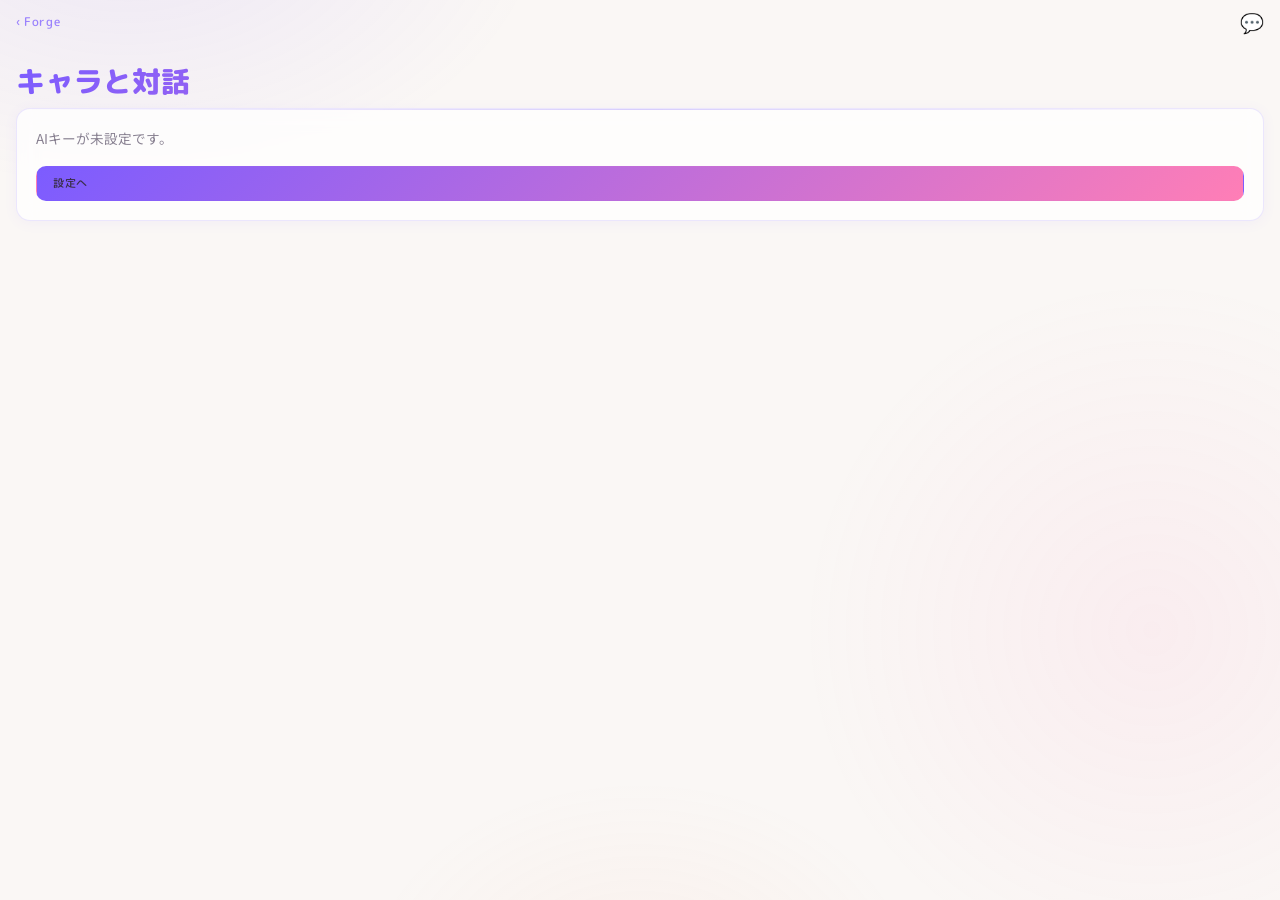
==== local/chat.html @ 7b849557 "Local edition: AI gates (Forge, Chat, Illustrate) Phase 3 — the optional AI features (unlocked by ad" ====
<!DOCTYPE html>
<html lang="ja">
<head>
<meta charset="UTF-8">
<meta name="viewport" content="width=device-width, initial-scale=1.0, maximum-scale=1.0, user-scalable=no">
<title>Chat — DreamStudio</title>
<link href="https://fonts.googleapis.com/css2?family=M+PLUS+Rounded+1c:wght@400;500;700;800&family=Noto+Sans+JP:wght@300;400;500;700&display=swap" rel="stylesheet">
<link rel="stylesheet" href="css/style.css">
<link rel="manifest" href="manifest.json">
<meta name="theme-color" content="#7c5cff">
<meta name="apple-mobile-web-app-title" content="DreamStudio">
<link rel="apple-touch-icon" href="icons/icon-192.png">
<style>
.msg { margin-bottom:0.8rem; max-width:85%; }
.msg-user { margin-left:auto; }
.msg-bubble { padding:0.7rem 0.9rem; border-radius:14px; font-size:0.92rem; line-height:1.7; white-space:pre-wrap; }
.msg-user .msg-bubble { background:linear-gradient(135deg,var(--orchid),var(--blush)); color:#fff; border-bottom-right-radius:4px; }
.msg-ai .msg-bubble { background:var(--card-bg); border:1px solid var(--card-border); color:var(--pearl); border-bottom-left-radius:4px; }
.msg-name { font-size:0.65rem; color:var(--orchid); margin-bottom:0.2rem; }
.chat-input-bar { display:flex; gap:0.5rem; align-items:flex-end; margin-top:1rem; }
.chat-textarea { flex:1; padding:0.7rem 0.9rem; background:rgba(255,255,255,0.85); border:1px solid rgba(124,92,255,0.22); border-radius:12px; color:var(--pearl); font-family:'Noto Sans JP',sans-serif; font-size:0.95rem; outline:none; resize:none; max-height:120px; min-height:44px; }
.chat-send { width:44px; height:44px; flex-shrink:0; border-radius:50%; background:linear-gradient(135deg,var(--orchid),var(--blush)); border:none; color:#fff; font-size:1.1rem; cursor:pointer; }
</style>
</head>
<body>
<div class="cosmos"></div>
<div class="page" style="padding-top: var(--safe-top);">
  <div id="header"></div>
  <div id="app"></div>
</div>

<script src="js/db.js"></script>
<script src="js/ui.js"></script>
<script src="js/store.js"></script>
<script src="js/ai.js"></script>
<script>
const ICON = '💬';
const app = document.getElementById('app');
let conv = [];        // {role:'user'|'ai', name, text}
let cfg = null;       // {mode, providerId, aId, bId}

const sessKey = () => `chat_${cfg.mode}_${cfg.aId||''}_${cfg.bId||''}`;
function loadConv() { try { conv = JSON.parse(sessionStorage.getItem(sessKey()) || '[]'); } catch { conv = []; } }
function saveConv() { sessionStorage.setItem(sessKey(), JSON.stringify(conv)); }

async function route() {
  const [mode, id] = location.hash.slice(1).split('/');
  if (mode === 'char' && id) return startInterview(Number(id));
  return renderSetup();
}

async function renderSetup() {
  document.getElementById('header').innerHTML = DS.pageHeader('forge.html', 'Forge', ICON);
  const [residents, ready] = await Promise.all([Store.byName(await DB.all('residents')), Store.providersReady()]);
  if (!ready.length) { app.innerHTML = `<h1 class="page-title">キャラと対話</h1><div class="card"><div class="card-excerpt">AIキーが未設定です。</div><a class="btn btn-sm btn-primary mt-2" href="settings.html">設定へ</a></div>`; return; }
  if (!residents.length) { app.innerHTML = `<h1 class="page-title">キャラと対話</h1><div class="card"><div class="card-excerpt">先に Cradle でキャラクターを作成してください。</div><a class="btn btn-sm mt-2" href="cradle.html">Cradleへ</a></div>`; return; }
  app.innerHTML = `
    <h1 class="page-title">キャラと対話</h1><p class="page-subtitle">Chat</p>
    <div class="form-group"><label class="form-label">モード</label><select class="form-select" id="mode">
      <option value="interview">インタビュー（1対1）</option><option value="duo">デュオ（2キャラの掛け合い）</option></select></div>
    <div class="form-group"><label class="form-label">AIプロバイダー</label><select class="form-select" id="provider">${ready.map(p=>`<option value="${p.id}">${DS.esc(p.displayName||p.name)}</option>`).join('')}</select></div>
    <div class="form-group"><label class="form-label" id="aLabel">キャラクター</label><select class="form-select" id="charA">${residents.map(r=>`<option value="${r.id}">${DS.esc(r.name)}</option>`).join('')}</select></div>
    <div class="form-group" id="bWrap" style="display:none;"><label class="form-label">相手キャラクター</label><select class="form-select" id="charB">${residents.map(r=>`<option value="${r.id}">${DS.esc(r.name)}</option>`).join('')}</select></div>
    <button class="btn btn-primary btn-block" id="start">対話をはじめる</button>`;
  document.getElementById('mode').addEventListener('change', (e) => {
    document.getElementById('bWrap').style.display = e.target.value === 'duo' ? '' : 'none';
    document.getElementById('aLabel').textContent = e.target.value === 'duo' ? 'キャラ1' : 'キャラクター';
  });
  document.getElementById('start').addEventListener('click', () => {
    const mode = document.getElementById('mode').value;
    cfg = { mode, providerId: Number(document.getElementById('provider').value), aId: Number(document.getElementById('charA').value), bId: mode==='duo' ? Number(document.getElementById('charB').value) : null };
    renderChat();
  });
}

async function startInterview(charId) {
  const ready = await Store.providersReady();
  if (!ready.length) { location.hash = ''; return renderSetup(); }
  cfg = { mode: 'interview', providerId: ready[0].id, aId: charId, bId: null };
  renderChat();
}

function buildCharacterPrompt(r) {
  let p = `あなたは「${r.name}」というキャラクターです。以下の設定に忠実に、このキャラクターとして会話してください。\n\n## 基本情報\n`;
  const map = { gender:'性別', height:'身長', bodyType:'体型', style:'系統', features:'特徴' };
  for (const k in map) if (r[k]) p += `${map[k]}: ${r[k]}\n`;
  if (r.personality) p += `\n## 性格\n${r.personality}\n`;
  if ((r.params||[]).length) { p += '\n## 内面パラメーター\n'; for (const pm of r.params) p += `- ${pm.name}: ${pm.value}/10\n`; }
  for (const cf of (r.customFields||[])) if (cf.name && cf.value) p += `${cf.name}: ${cf.value}\n`;
  p += '\n## ルール\n- キャラの性格・口調・パラメーターに忠実に応答\n- 自然な日本語の会話文で応答。地の文不要\n- 必要なら短い動作描写のみ\n';
  return p;
}
function buildDuoPrompt(a, b, related) {
  let p = `あなたは2人のキャラクターの会話を描写します。\n\n## キャラ1: ${a.name}\n`;
  if (a.personality) p += `性格: ${a.personality}\n`;
  if ((a.params||[]).length) p += 'パラメーター: ' + a.params.map(pm=>`${pm.name}:${pm.value}/10`).join(', ') + '\n';
  if (a.features) p += `特徴: ${a.features}\n`;
  p += `\n## キャラ2: ${b.name}\n`;
  if (b.personality) p += `性格: ${b.personality}\n`;
  if ((b.params||[]).length) p += 'パラメーター: ' + b.params.map(pm=>`${pm.name}:${pm.value}/10`).join(', ') + '\n';
  if (b.features) p += `特徴: ${b.features}\n`;
  if (related) p += '\n※ この2人は関係性のあるキャラクター同士です\n';
  p += `\n## ルール\n- 2人の性格・口調に忠実\n- 交互に台詞。名前つき（例: ${a.name}「…」）\n- 3〜5往復で区切る\n- ユーザーの話題に沿って会話\n`;
  return p;
}

async function renderChat() {
  loadConv();
  document.getElementById('header').innerHTML = DS.pageHeader('chat.html', '対話設定', ICON);
  const a = await DB.get('residents', cfg.aId);
  const b = cfg.bId ? await DB.get('residents', cfg.bId) : null;
  const title = cfg.mode === 'duo' ? `${a.name} × ${b.name}` : a.name;
  app.innerHTML = `
    <div class="flex-between"><h1 class="page-title" style="font-size:1.3rem;">${DS.esc(title)}</h1>
      <button class="btn btn-sm" id="menuBtn">⋯</button></div>
    <div id="messages" style="margin-top:1rem;"></div>
    <div class="chat-input-bar">
      <textarea class="chat-textarea" id="input" placeholder="${cfg.mode==='duo'?'話題を入力…':'メッセージ…'}"></textarea>
      <button class="chat-send" id="send">➤</button>
    </div>`;
  renderMessages();
  document.getElementById('send').addEventListener('click', send);
  document.getElementById('input').addEventListener('keydown', (e) => { if (e.key === 'Enter' && (e.metaKey || e.ctrlKey)) send(); });
  document.getElementById('menuBtn').addEventListener('click', chatMenu);
}

function renderMessages() {
  const box = document.getElementById('messages');
  box.innerHTML = conv.map(m => `
    <div class="msg ${m.role==='user'?'msg-user':'msg-ai'}">
      ${m.role==='ai' && m.name ? `<div class="msg-name">${DS.esc(m.name)}</div>` : ''}
      <div class="msg-bubble">${DS.esc(m.text)}</div>
    </div>`).join('');
  box.scrollTop = box.scrollHeight;
  window.scrollTo(0, document.body.scrollHeight);
}

async function send() {
  const input = document.getElementById('input');
  const msg = input.value.trim(); if (!msg) return;
  input.value = '';
  conv.push({ role: 'user', text: msg }); saveConv(); renderMessages();
  const sendBtn = document.getElementById('send'); sendBtn.disabled = true; sendBtn.textContent = '…';

  const a = await DB.get('residents', cfg.aId);
  const b = cfg.bId ? await DB.get('residents', cfg.bId) : null;
  let sys;
  if (cfg.mode === 'duo') {
    const related = (a.candidateIds||[]).includes(b.id) || (b.candidateIds||[]).includes(a.id);
    sys = buildDuoPrompt(a, b, related);
  } else sys = buildCharacterPrompt(a);

  // 直近10往復を文章化して渡す
  const recent = conv.slice(-20);
  let transcript = recent.map(m => m.role === 'user' ? `ユーザー: ${m.text}` : `${m.name || (cfg.mode==='duo'?'会話':a.name)}: ${m.text}`).join('\n');
  const user = cfg.mode === 'duo'
    ? `これまでの会話:\n${transcript}\n\n上記の話題で、${a.name}と${b.name}の会話を続けてください。`
    : `これまでの会話:\n${transcript}\n\n${a.name}として返答してください。`;

  const provider = await DB.get('apiProviders', cfg.providerId);
  const res = await AI.call(provider, sys, user);
  sendBtn.disabled = false; sendBtn.textContent = '➤';
  if (res.error) { DS.toast(res.error, 'error'); return; }
  conv.push({ role: 'ai', name: cfg.mode === 'duo' ? null : a.name, text: res.text.trim() }); saveConv(); renderMessages();
  await DB.add('forgeGenerations', { provider: res.provider, model: res.model, promptSystem: sys, promptUser: user, output: res.text, inputTokens: res.inputTokens, outputTokens: res.outputTokens, cachedTokens: res.cachedTokens, costInput: res.costInput, costOutput: res.costOutput, costTotal: res.costTotal });
}

async function chatMenu() {
  const a = await DB.get('residents', cfg.aId);
  const ok = await DS.confirmDialog('この会話をノベルとして保存しますか？（「やめる」で会話をリセット）', 'ノベルに保存', false);
  if (ok) {
    if (!conv.length) { DS.toast('会話がありません', 'error'); return; }
    const b = cfg.bId ? await DB.get('residents', cfg.bId) : null;
    const title = (cfg.mode === 'duo' ? `${a.name}×${b.name}の会話` : `${a.name}との対話`);
    const body = conv.map(m => m.role === 'user' ? `ユーザー: ${m.text}` : `${m.name || ''}${m.name?'「':''}${m.text}${m.name?'」':''}`).join('\n\n');
    const nid = await DB.add('novels', { title, body, status: 'draft', tags: ['対話'] });
    DS.flash('ノベルとして保存しました'); location.href = 'desire.html#view/' + nid;
  } else {
    conv = []; saveConv(); renderMessages(); DS.toast('会話をリセットしました');
  }
}

window.addEventListener('hashchange', route);
(async () => { await DS.appInit(); route(); })();
</script>
</body>
</html>
---- local/css/style.css ----
/* ═══════════════════════════════════════════════
   DreamStudio — Shared Styles
   ═══════════════════════════════════════════════ */

*, *::before, *::after { margin: 0; padding: 0; box-sizing: border-box; }

:root {
  --void: #faf7f5;
  --abyss: #f3eef7;
  --deep-violet: #ffffff;
  --bruise: #e9e0f2;
  --orchid: #7c5cff;
  --rose-gold: #f59e7a;
  --blush: #ff7eb6;
  --moon: #3a2f4a;
  --pearl: #241c30;
  --ember: #ef4d6b;
  --honey: #f0a020;
  --whisper: rgba(124, 92, 255, 0.06);
  --card-bg: rgba(255,255,255,0.72);
  --card-border: rgba(124,92,255,0.14);
  --safe-top: env(safe-area-inset-top, 0px);
  --safe-bottom: env(safe-area-inset-bottom, 0px);
}

html, body {
  width: 100%;
  overflow-x: hidden;
  background: var(--void);
  color: var(--moon);
  font-family: 'Noto Sans JP', sans-serif;
  -webkit-text-size-adjust: 100%;
}

/* ═══ AMBIENT ═══ */
.cosmos {
  position: fixed; inset: 0; z-index: 0; overflow: hidden;
}
.cosmos::before {
  content: '';
  position: absolute; width: 200%; height: 200%; top: -50%; left: -50%;
  background:
    radial-gradient(ellipse 600px 400px at 30% 20%, rgba(124,92,255,0.10) 0%, transparent 70%),
    radial-gradient(ellipse 500px 500px at 70% 60%, rgba(255,126,182,0.08) 0%, transparent 70%),
    radial-gradient(ellipse 400px 300px at 50% 80%, rgba(245,158,122,0.07) 0%, transparent 70%);
  animation: drift 30s ease-in-out infinite alternate;
}
@keyframes drift {
  0% { transform: translate(0,0) rotate(0deg); }
  100% { transform: translate(-5%,3%) rotate(2deg); }
}
.noise {
  position: fixed; inset: 0; z-index: 999; pointer-events: none; opacity: 0.012;
  background-image: url("data:image/svg+xml,%3Csvg viewBox='0 0 256 256' xmlns='http://www.w3.org/2000/svg'%3E%3Cfilter id='n'%3E%3CfeTurbulence type='fractalNoise' baseFrequency='0.9' numOctaves='4' stitchTiles='stitch'/%3E%3C/filter%3E%3Crect width='100%25' height='100%25' filter='url(%23n)'/%3E%3C/svg%3E");
  background-size: 128px;
}

/* ═══ PAGE LAYOUT ═══ */
.page {
  position: relative; z-index: 2;
  min-height: 100vh; min-height: 100dvh;
  padding: calc(1rem + var(--safe-top)) 1rem calc(5rem + var(--safe-bottom));
}

/* ═══ HEADER ═══ */
.page-header {
  display: flex; align-items: center; justify-content: space-between;
  padding: 0.5rem 0 1.5rem;
}
.back-btn {
  display: flex; align-items: center; gap: 0.3rem;
  color: var(--orchid); text-decoration: none;
  font-family: 'M PLUS Rounded 1c', sans-serif;
  font-size: 0.75rem; letter-spacing: 0.05em; font-weight: 500;
  opacity: 0.75; transition: opacity 0.3s;
  -webkit-tap-highlight-color: transparent;
}
.back-btn:active { opacity: 1; }
.page-gate-icon { font-size: 1.2rem; }

.page-title {
  font-family: 'M PLUS Rounded 1c', sans-serif;
  font-weight: 800;
  font-size: clamp(1.3rem, 5vw, 1.8rem);
  background: linear-gradient(135deg, var(--orchid), var(--blush));
  -webkit-background-clip: text; -webkit-text-fill-color: transparent;
  background-clip: text;
  margin-bottom: 0.3rem;
}
.page-subtitle {
  font-size: 0.75rem; letter-spacing: 0.3em;
  color: var(--orchid); opacity: 0.6;
  font-family: 'M PLUS Rounded 1c', sans-serif;
  text-transform: uppercase;
}

/* ═══ CARDS ═══ */
.card {
  background: var(--card-bg);
  border: 1px solid var(--card-border);
  border-radius: 14px;
  padding: 1.2rem;
  margin-bottom: 0.8rem;
  backdrop-filter: blur(10px); -webkit-backdrop-filter: blur(10px);
  box-shadow: 0 2px 14px rgba(124,92,255,0.06);
  transition: all 0.3s;
  position: relative;
  overflow: hidden;
}
.card::before {
  content: '';
  position: absolute; top: 0; left: 0; right: 0; height: 1px;
  background: linear-gradient(90deg, transparent, var(--orchid), transparent);
  opacity: 0.3;
}
.card:active { transform: scale(0.98); }
.card a { text-decoration: none; color: inherit; display: block; }

.card-title {
  font-family: 'M PLUS Rounded 1c', sans-serif;
  font-weight: 700;
  font-size: 0.95rem; color: var(--pearl);
  margin-bottom: 0.4rem;
}
.card-meta {
  font-size: 0.75rem; color: rgba(124,92,255,0.65);
  margin-bottom: 0.5rem;
}
.card-excerpt {
  font-size: 0.85rem; color: rgba(58,47,74,0.6);
  line-height: 1.6; font-weight: 400;
}
.card-tags { display: flex; flex-wrap: wrap; gap: 0.4rem; margin-top: 0.6rem; }
.tag {
  font-size: 0.65rem; padding: 0.2rem 0.6rem;
  background: rgba(124,92,255,0.12);
  border: 1px solid rgba(124,92,255,0.2);
  border-radius: 20px; color: var(--orchid);
  letter-spacing: 0.05em;
}

/* ═══ STATUS BADGES ═══ */
.badge {
  display: inline-block; font-size: 0.6rem;
  padding: 0.15rem 0.5rem; border-radius: 20px;
  letter-spacing: 0.05em; text-transform: uppercase;
  font-family: 'M PLUS Rounded 1c', sans-serif; font-weight: 700;
}
.badge-draft { background: rgba(240,160,32,0.15); color: var(--honey); border: 1px solid rgba(240,160,32,0.3); }
.badge-complete { background: rgba(124,92,255,0.15); color: var(--orchid); border: 1px solid rgba(124,92,255,0.3); }

/* ═══ FORMS ═══ */
.form-group { margin-bottom: 1.2rem; }
.form-label {
  display: block; font-size: 0.7rem;
  letter-spacing: 0.1em; text-transform: uppercase;
  color: var(--orchid); opacity: 0.75;
  margin-bottom: 0.5rem;
  font-family: 'M PLUS Rounded 1c', sans-serif; font-weight: 500;
}
.form-input, .form-select, .form-textarea {
  width: 100%; padding: 0.8rem 1rem;
  background: rgba(255,255,255,0.85);
  border: 1px solid rgba(124,92,255,0.22);
  border-radius: 10px; color: var(--pearl);
  font-family: 'Noto Sans JP', sans-serif;
  font-size: 1rem; outline: none;
  transition: border-color 0.3s;
  -webkit-appearance: none;
}
.form-input:focus, .form-select:focus, .form-textarea:focus {
  border-color: var(--orchid);
}
.form-input::placeholder, .form-textarea::placeholder {
  color: rgba(58,47,74,0.4);
}
.form-textarea {
  min-height: 200px; resize: vertical;
  line-height: 1.8;
}
.form-select {
  background-image: url("data:image/svg+xml,%3Csvg xmlns='http://www.w3.org/2000/svg' width='12' height='8'%3E%3Cpath d='M1 1l5 5 5-5' stroke='%237c5cff' fill='none' stroke-width='1.5'/%3E%3C/svg%3E");
  background-repeat: no-repeat;
  background-position: right 1rem center;
  padding-right: 2.5rem;
}
.form-hint {
  font-size: 0.75rem; color: rgba(58,47,74,0.45);
  margin-top: 0.3rem;
}

/* ═══ BUTTONS ═══ */
.btn {
  display: inline-flex; align-items: center; justify-content: center;
  gap: 0.4rem; padding: 0.8rem 1.5rem;
  border: 1px solid rgba(124,92,255,0.3);
  border-radius: 10px; color: var(--pearl);
  font-family: 'M PLUS Rounded 1c', sans-serif;
  font-size: 0.8rem; letter-spacing: 0.04em; font-weight: 500;
  cursor: pointer; transition: all 0.3s;
  text-decoration: none;
  -webkit-tap-highlight-color: transparent;
  background: rgba(124,92,255,0.08);
}
.btn:active { transform: scale(0.97); }
.btn-primary {
  background: linear-gradient(135deg, var(--orchid), var(--blush));
  border-color: transparent;
  color: #fff;
}
.btn-danger {
  background: rgba(239,77,107,0.12);
  border-color: rgba(239,77,107,0.3);
  color: var(--ember);
}
.btn-sm { padding: 0.5rem 1rem; font-size: 0.7rem; }
.btn-block { width: 100%; }

/* ═══ FAB (Floating Action Button) ═══ */
.fab {
  position: fixed;
  bottom: calc(1.5rem + var(--safe-bottom));
  right: 1.5rem;
  width: 56px; height: 56px;
  border-radius: 50%;
  background: linear-gradient(135deg, var(--orchid), var(--blush));
  border: none; color: white;
  font-size: 1.5rem;
  display: flex; align-items: center; justify-content: center;
  box-shadow: 0 4px 20px rgba(124,92,255,0.4);
  cursor: pointer; z-index: 100;
  transition: all 0.3s;
  -webkit-tap-highlight-color: transparent;
  text-decoration: none;
}
.fab:active { transform: scale(0.9); }

/* ═══ EMPTY STATE ═══ */
.empty {
  text-align: center; padding: 3rem 1rem;
}
.empty-icon { font-size: 2.5rem; margin-bottom: 1rem; opacity: 0.45; }
.empty-text {
  font-size: 0.9rem; color: rgba(58,47,74,0.45);
  line-height: 1.8;
}

/* ═══ FLASH MESSAGES ═══ */
.flash {
  padding: 0.8rem 1rem; border-radius: 10px;
  margin-bottom: 1rem; font-size: 0.85rem;
  animation: flash-in 0.4s ease;
}
.flash-success { background: rgba(76,175,80,0.15); border: 1px solid rgba(76,175,80,0.35); color: #2e7d32; }
.flash-error { background: rgba(239,77,107,0.12); border: 1px solid rgba(239,77,107,0.3); color: var(--ember); }
@keyframes flash-in { from { opacity: 0; transform: translateY(-10px); } }

/* ═══ FILTER BAR ═══ */
.filters {
  display: flex; gap: 0.5rem; overflow-x: auto;
  padding: 0.5rem 0 1rem;
  -webkit-overflow-scrolling: touch;
  scrollbar-width: none;
}
.filters::-webkit-scrollbar { display: none; }
.filter-chip {
  flex-shrink: 0;
  padding: 0.4rem 0.9rem;
  border: 1px solid rgba(124,92,255,0.22);
  border-radius: 20px;
  font-size: 0.72rem; color: rgba(124,92,255,0.7);
  background: transparent;
  font-family: 'Noto Sans JP', sans-serif;
  cursor: pointer; transition: all 0.3s;
  -webkit-tap-highlight-color: transparent;
  text-decoration: none;
}
.filter-chip.active, .filter-chip:active {
  background: rgba(124,92,255,0.15);
  border-color: var(--orchid);
  color: var(--orchid);
}

/* ═══ CONFIRM DIALOG ═══ */
.modal-overlay {
  display: none; position: fixed; inset: 0;
  background: rgba(40,30,55,0.45);
  z-index: 500;
  align-items: center; justify-content: center;
  padding: 1.5rem;
}
.modal-overlay.show { display: flex; }
.modal-box {
  background: var(--deep-violet);
  border: 1px solid rgba(124,92,255,0.3);
  border-radius: 16px;
  padding: 2rem 1.5rem;
  max-width: 320px; width: 100%;
  text-align: center;
  box-shadow: 0 12px 40px rgba(40,30,55,0.18);
}
.modal-text {
  font-size: 0.95rem; margin-bottom: 1.5rem;
  line-height: 1.7; color: var(--pearl);
}
.modal-actions { display: flex; gap: 0.8rem; }
.modal-actions .btn { flex: 1; }

/* ═══ NOVEL VIEW ═══ */
.novel-body {
  font-size: 1rem; line-height: 2.2;
  color: var(--pearl); font-weight: 400;
  white-space: pre-wrap; word-wrap: break-word;
  padding: 1rem 0;
}

/* ═══ GALLERY GRID ═══ */
.gallery-grid {
  display: grid;
  grid-template-columns: repeat(3, 1fr);
  gap: 3px;
}
.gallery-item {
  aspect-ratio: 1;
  overflow: hidden;
  border-radius: 4px;
  position: relative;
  cursor: pointer;
}
.gallery-item img {
  width: 100%; height: 100%;
  object-fit: cover;
  transition: transform 0.3s;
}
.gallery-item:active img { transform: scale(1.05); }

/* ═══ DIVIDERS ═══ */
.section-divider {
  width: 40px; height: 1px;
  background: linear-gradient(90deg, transparent, var(--orchid), transparent);
  margin: 2rem auto;
}

/* ═══ UTILITY ═══ */
.text-center { text-align: center; }
.mt-1 { margin-top: 0.5rem; }
.mt-2 { margin-top: 1rem; }
.mt-3 { margin-top: 1.5rem; }
.mb-1 { margin-bottom: 0.5rem; }
.mb-2 { margin-bottom: 1rem; }
.flex-between { display: flex; justify-content: space-between; align-items: center; }
.gap-1 { gap: 0.5rem; }
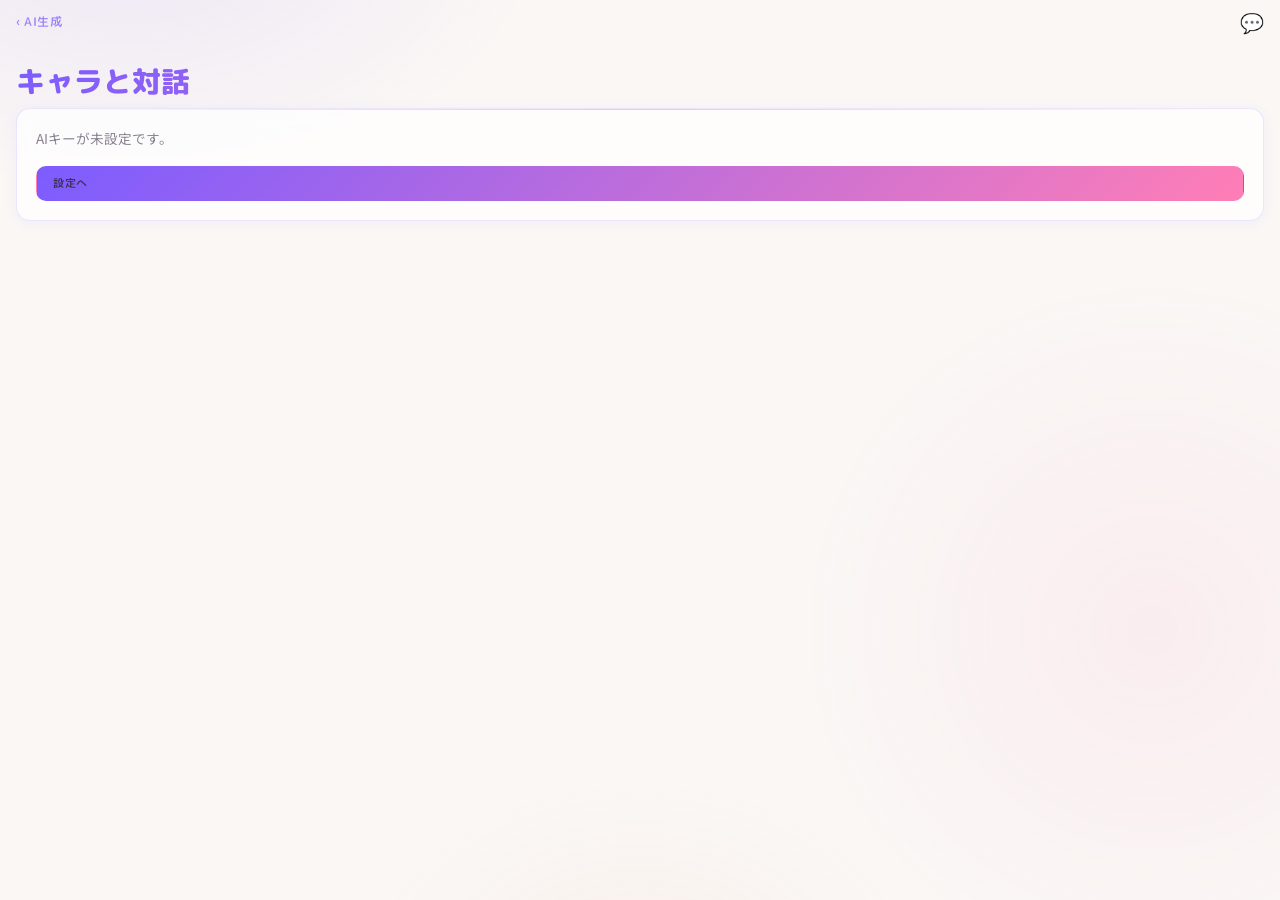
==== commit f04dc3c4: "Unify all UI labels to Japanese; rename Memoria→プロット - In-page subtitles & <title> tabs: English cod" ====
--- a/local/chat.html
+++ b/local/chat.html
@@ -3,7 +3,7 @@
 <head>
 <meta charset="UTF-8">
 <meta name="viewport" content="width=device-width, initial-scale=1.0, maximum-scale=1.0, user-scalable=no">
-<title>Chat — DreamStudio</title>
+<title>対話 — DreamStudio</title>
 <link href="https://fonts.googleapis.com/css2?family=M+PLUS+Rounded+1c:wght@400;500;700;800&family=Noto+Sans+JP:wght@300;400;500;700&display=swap" rel="stylesheet">
 <link rel="stylesheet" href="css/style.css">
 <link rel="manifest" href="manifest.json">
@@ -50,12 +50,12 @@
 }
 
 async function renderSetup() {
-  document.getElementById('header').innerHTML = DS.pageHeader('forge.html', 'Forge', ICON);
+  document.getElementById('header').innerHTML = DS.pageHeader('forge.html', 'AI生成', ICON);
   const [residents, ready] = await Promise.all([Store.byName(await DB.all('residents')), Store.providersReady()]);
   if (!ready.length) { app.innerHTML = `<h1 class="page-title">キャラと対話</h1><div class="card"><div class="card-excerpt">AIキーが未設定です。</div><a class="btn btn-sm btn-primary mt-2" href="settings.html">設定へ</a></div>`; return; }
   if (!residents.length) { app.innerHTML = `<h1 class="page-title">キャラと対話</h1><div class="card"><div class="card-excerpt">先に Cradle でキャラクターを作成してください。</div><a class="btn btn-sm mt-2" href="cradle.html">Cradleへ</a></div>`; return; }
   app.innerHTML = `
-    <h1 class="page-title">キャラと対話</h1><p class="page-subtitle">Chat</p>
+    <h1 class="page-title">キャラと対話</h1><p class="page-subtitle">AIと対話</p>
     <div class="form-group"><label class="form-label">モード</label><select class="form-select" id="mode">
       <option value="interview">インタビュー（1対1）</option><option value="duo">デュオ（2キャラの掛け合い）</option></select></div>
     <div class="form-group"><label class="form-label">AIプロバイダー</label><select class="form-select" id="provider">${ready.map(p=>`<option value="${p.id}">${DS.esc(p.displayName||p.name)}</option>`).join('')}</select></div>
